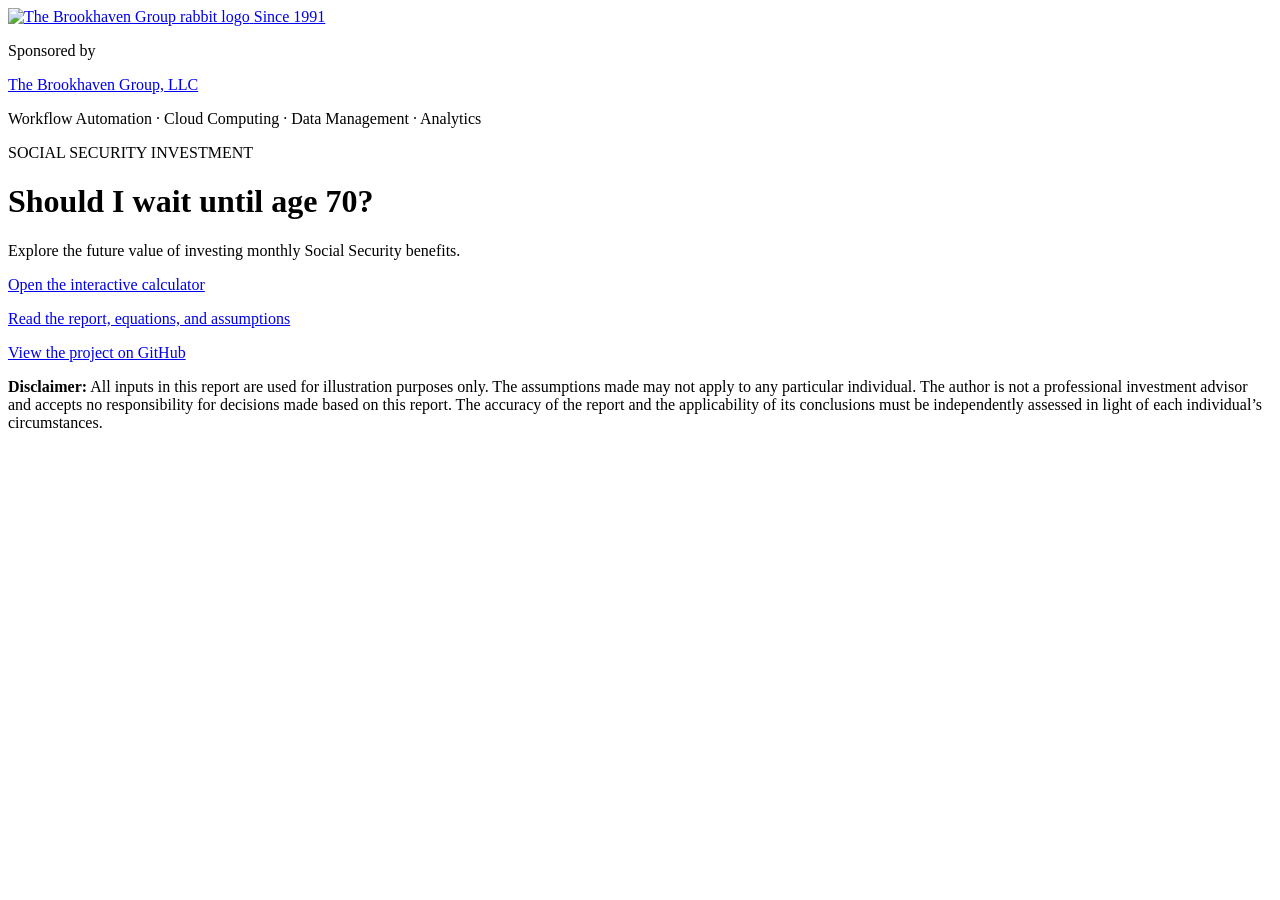
==== index.html @ 3c7c86aa "Link calculator to report and use Brookhaven Group repository" ====
<!doctype html>
<html lang="en">
<head>
  <meta charset="utf-8">
  <meta name="viewport" content="width=device-width,initial-scale=1">
  <title>Social Security Investment</title>
  <link rel="stylesheet" href="web/style.css">
</head>
<body><main>
<aside class="sponsor-banner" aria-label="Project sponsor">
  <a class="sponsor-logo" href="https://thebrookhavengroup.com/" aria-label="The Brookhaven Group, LLC website">
    <img src="https://thebrookhavengroup.com/static/img/banner.png" width="180" height="121" alt="The Brookhaven Group rabbit logo">
    <span>Since 1991</span>
  </a>
  <div class="sponsor-copy"><p class="sponsor-label">Sponsored by</p>
    <p class="sponsor-name"><a href="https://thebrookhavengroup.com/">The Brookhaven Group, LLC</a></p>
    <p>Workflow Automation · Cloud Computing · Data Management · Analytics</p>
  </div>
</aside>
  <header><p class="eyebrow">SOCIAL SECURITY INVESTMENT</p>
  <h1>Should I wait until age 70?</h1>
  <p>Explore the future value of investing monthly Social Security benefits.</p></header>
  <p><a href="web/index.html">Open the interactive calculator</a></p>
  <p><a href="https://github.com/TheBrookhavenGroup/ssa/blob/main/20261021SocialSecurity.md">Read the report, equations, and assumptions</a></p>
  <p><a href="https://github.com/TheBrookhavenGroup/ssa">View the project on GitHub</a></p>
  <footer><p><strong>Disclaimer:</strong> All inputs in this report are used for illustration purposes only. The assumptions made may not apply to any particular individual. The author is not a professional investment advisor and accepts no responsibility for decisions made based on this report. The accuracy of the report and the applicability of its conclusions must be independently assessed in light of each individual’s circumstances.</p></footer>
</main></body>
</html>
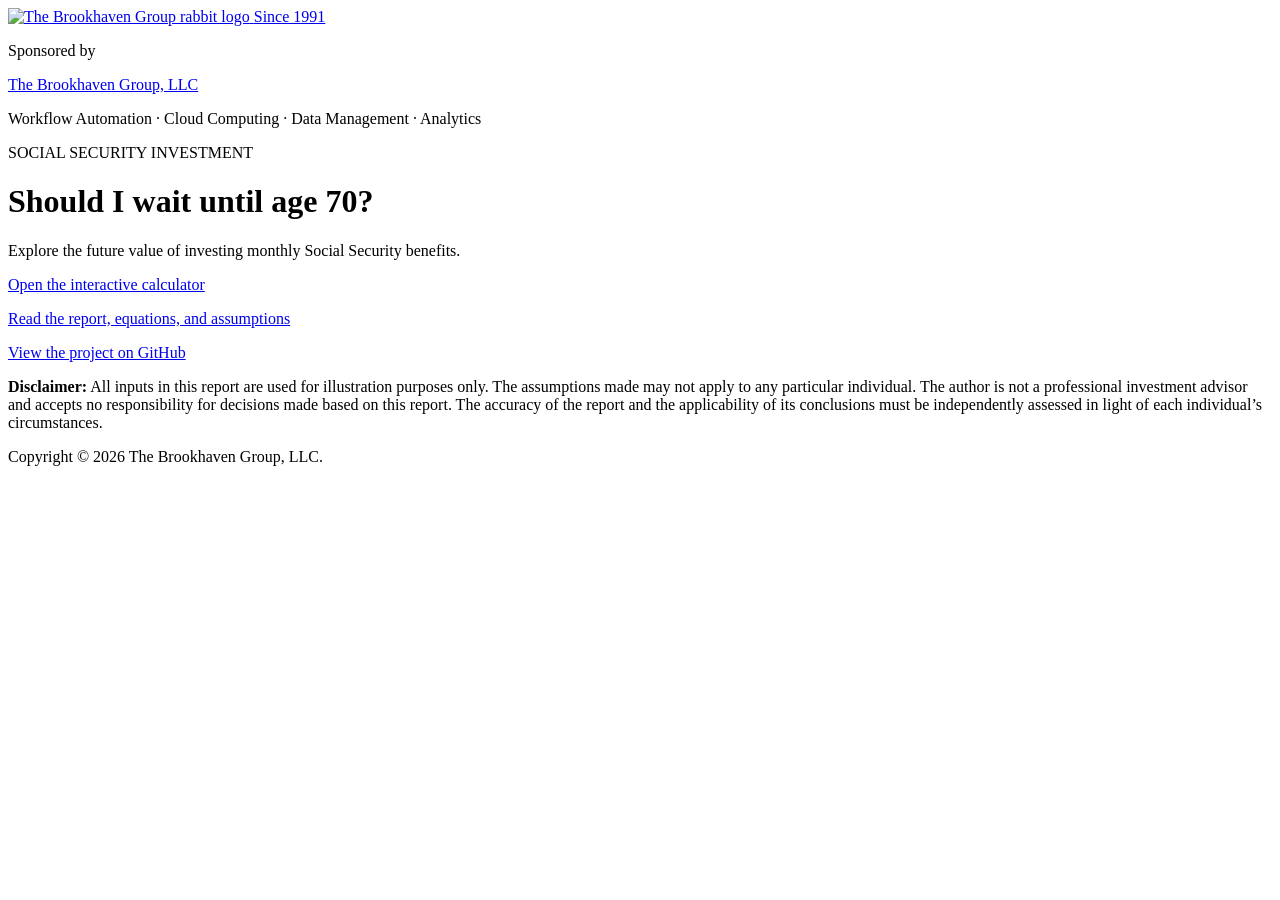
==== commit 3284c5ed: "copyright and license" ====
--- a/index.html
+++ b/index.html
@@ -23,6 +23,6 @@
   <p><a href="web/index.html">Open the interactive calculator</a></p>
   <p><a href="https://github.com/TheBrookhavenGroup/ssa/blob/main/20261021SocialSecurity.md">Read the report, equations, and assumptions</a></p>
   <p><a href="https://github.com/TheBrookhavenGroup/ssa">View the project on GitHub</a></p>
-  <footer><p><strong>Disclaimer:</strong> All inputs in this report are used for illustration purposes only. The assumptions made may not apply to any particular individual. The author is not a professional investment advisor and accepts no responsibility for decisions made based on this report. The accuracy of the report and the applicability of its conclusions must be independently assessed in light of each individual’s circumstances.</p></footer>
+  <footer><p><strong>Disclaimer:</strong> All inputs in this report are used for illustration purposes only. The assumptions made may not apply to any particular individual. The author is not a professional investment advisor and accepts no responsibility for decisions made based on this report. The accuracy of the report and the applicability of its conclusions must be independently assessed in light of each individual’s circumstances.</p><p>Copyright © 2026 The Brookhaven Group, LLC.</p></footer>
 </main></body>
 </html>
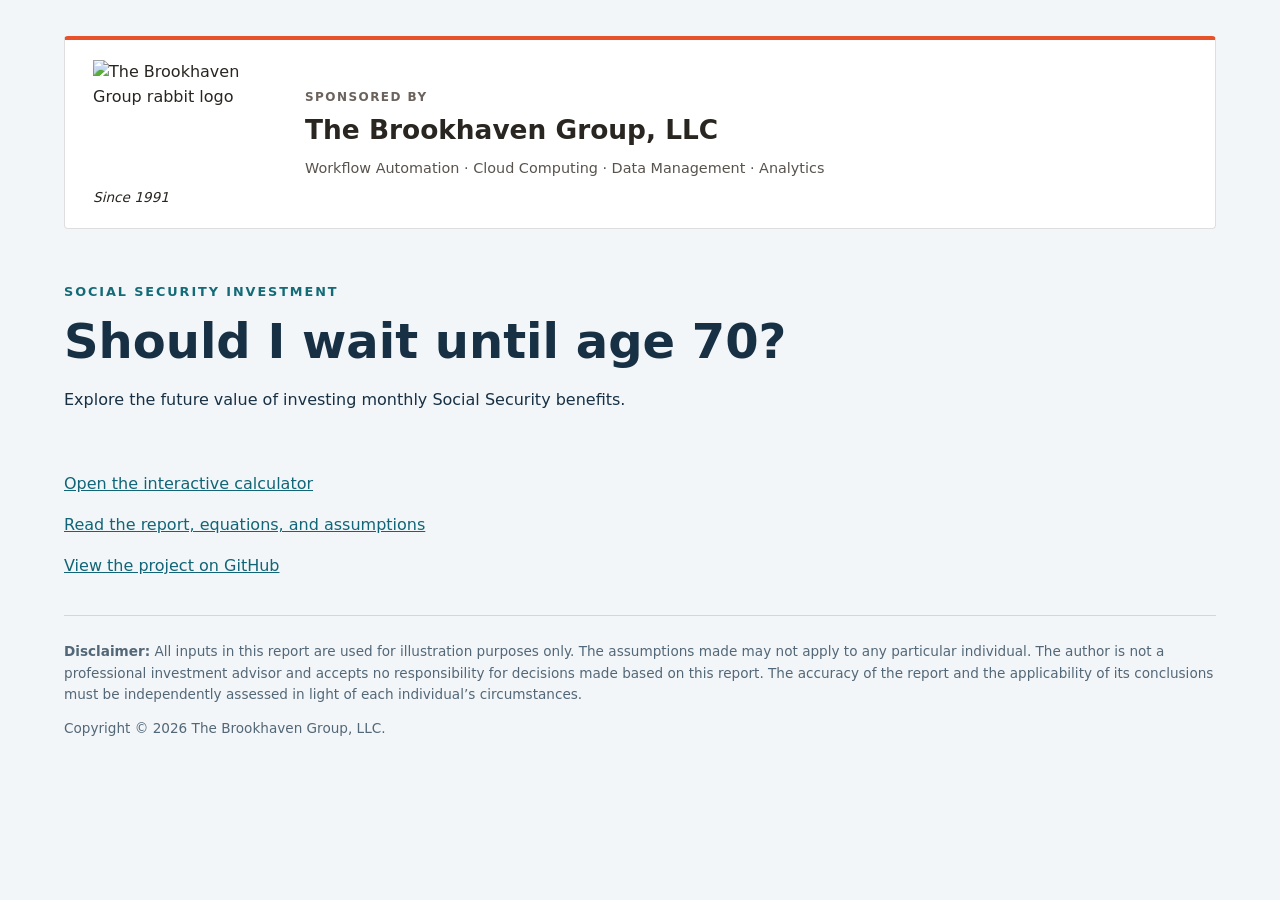
==== commit 2dc1ebaa: "Made latex formulas images independent of browser" ====
--- a/index.html
+++ b/index.html
@@ -21,7 +21,7 @@
   <h1>Should I wait until age 70?</h1>
   <p>Explore the future value of investing monthly Social Security benefits.</p></header>
   <p><a href="web/index.html">Open the interactive calculator</a></p>
-  <p><a href="https://github.com/TheBrookhavenGroup/ssa/blob/main/20261021SocialSecurity.md">Read the report, equations, and assumptions</a></p>
+  <p><a href="report.html">Read the report, equations, and assumptions</a></p>
   <p><a href="https://github.com/TheBrookhavenGroup/ssa">View the project on GitHub</a></p>
   <footer><p><strong>Disclaimer:</strong> All inputs in this report are used for illustration purposes only. The assumptions made may not apply to any particular individual. The author is not a professional investment advisor and accepts no responsibility for decisions made based on this report. The accuracy of the report and the applicability of its conclusions must be independently assessed in light of each individual’s circumstances.</p><p>Copyright © 2026 The Brookhaven Group, LLC.</p></footer>
 </main></body>
--- a/web/style.css
+++ b/web/style.css
@@ -0,0 +1,14 @@
+:root{font-family:system-ui,sans-serif;color:#173044;background:#f3f6f8;line-height:1.55}*{box-sizing:border-box}body{margin:0}main{max-width:1200px;margin:auto;padding:36px 24px}header{padding:12px 0 28px}h1{font-size:clamp(2rem,5vw,3rem);line-height:1.15;margin:8px 0 18px}h2{font-size:1.3rem;margin-top:28px}.eyebrow{font-weight:700;letter-spacing:.15em;font-size:.8rem;color:#146b78}.badge{display:inline-block;background:#e0eff0;padding:6px 12px;border-radius:20px;font-size:.85rem}fieldset{width:max-content;background:white;border:1px solid #d4dfe6;border-radius:12px;margin:16px 0;padding:20px}legend{white-space:nowrap;font-weight:700;padding:0 8px}.fields{display:grid;grid-template-columns:1fr;gap:18px}label{display:flex;flex-direction:column;justify-content:flex-end;white-space:nowrap;font-size:.85rem;font-weight:600}input,select{display:block;width:100%;height:46px;padding:10px;margin-top:6px;border:1px solid #9baebb;border-radius:6px;background:white;color:#173044;font:inherit;font-size:1rem}input:disabled{background:#eef2f5}button{border:0;border-radius:7px;padding:12px 20px;background:#146b78;color:white;font:inherit;font-weight:600;cursor:pointer}.secondary{background:#e1e9ef;color:#173044}.actions{display:flex;gap:12px;margin:20px 0}.hint,footer{font-size:.85rem;color:#526777}.hint{margin-bottom:0}.cards{display:grid;grid-template-columns:repeat(auto-fit,minmax(220px,1fr));gap:16px}.card{background:#173f50;color:white;border-radius:10px;padding:20px}.card strong{display:block;font-size:1.65rem;margin-top:8px}.table-wrap{overflow-x:auto;background:white;border:1px solid #d4dfe6;border-radius:10px}table{border-collapse:collapse;width:100%;white-space:nowrap;font-size:.9rem}th,td{text-align:right;padding:12px 16px;border-bottom:1px solid #e2e9ee}th:first-child,td:first-child{text-align:left}thead{background:#e6eef2}tbody tr:nth-child(even){background:#f6f9fa}.charts{display:grid;grid-template-columns:repeat(auto-fit,minmax(min(100%,480px),1fr));gap:20px}.chart{background:white;padding:16px;border:1px solid #d4dfe6;border-radius:10px}.chart h3{font-size:1rem;margin:0 0 12px}.chart svg{width:100%;height:auto}.chart p{font-size:.85rem;margin:4px 0}#error{background:#ffe7e5;padding:16px;color:#9a2014}a{color:#116577}footer{border-top:1px solid #ccd9e0;margin-top:36px;padding-top:12px}button:focus-visible,input:focus-visible,select:focus-visible{outline:3px solid #df9c3e;outline-offset:2px}
+
+.sponsor-banner{display:flex;align-items:center;gap:32px;background:#fff;border:1px solid #dedede;border-top:4px solid #e8522b;border-radius:4px;padding:20px 28px;margin-bottom:28px;color:#292521}
+.sponsor-logo{display:flex;flex-direction:column;align-items:flex-start;flex-shrink:0;color:#292521;text-decoration:none}
+.sponsor-logo img{display:block;width:180px;max-width:100%;height:auto}
+.sponsor-logo span{font-size:.85rem;font-style:italic;margin-top:6px}
+.sponsor-copy p{margin:0}
+.sponsor-copy .sponsor-label{text-transform:uppercase;letter-spacing:.12em;font-size:.75rem;font-weight:700;color:#6b625c;margin-bottom:6px}
+.sponsor-copy .sponsor-name{font-size:clamp(1.2rem,3vw,1.65rem);font-weight:700;line-height:1.3;margin-bottom:10px}
+.sponsor-name a{color:inherit;text-decoration:none}
+.sponsor-name a:hover{text-decoration:underline;text-decoration-color:#e8522b;text-underline-offset:5px}
+.sponsor-copy>p:last-child{font-size:.9rem;color:#59534e}
+.sponsor-banner a:focus-visible{outline:3px solid #e8522b;outline-offset:5px}
+@media(max-width:600px){.sponsor-banner{flex-direction:column;align-items:flex-start;gap:18px;padding:20px}.sponsor-logo img{width:150px}}
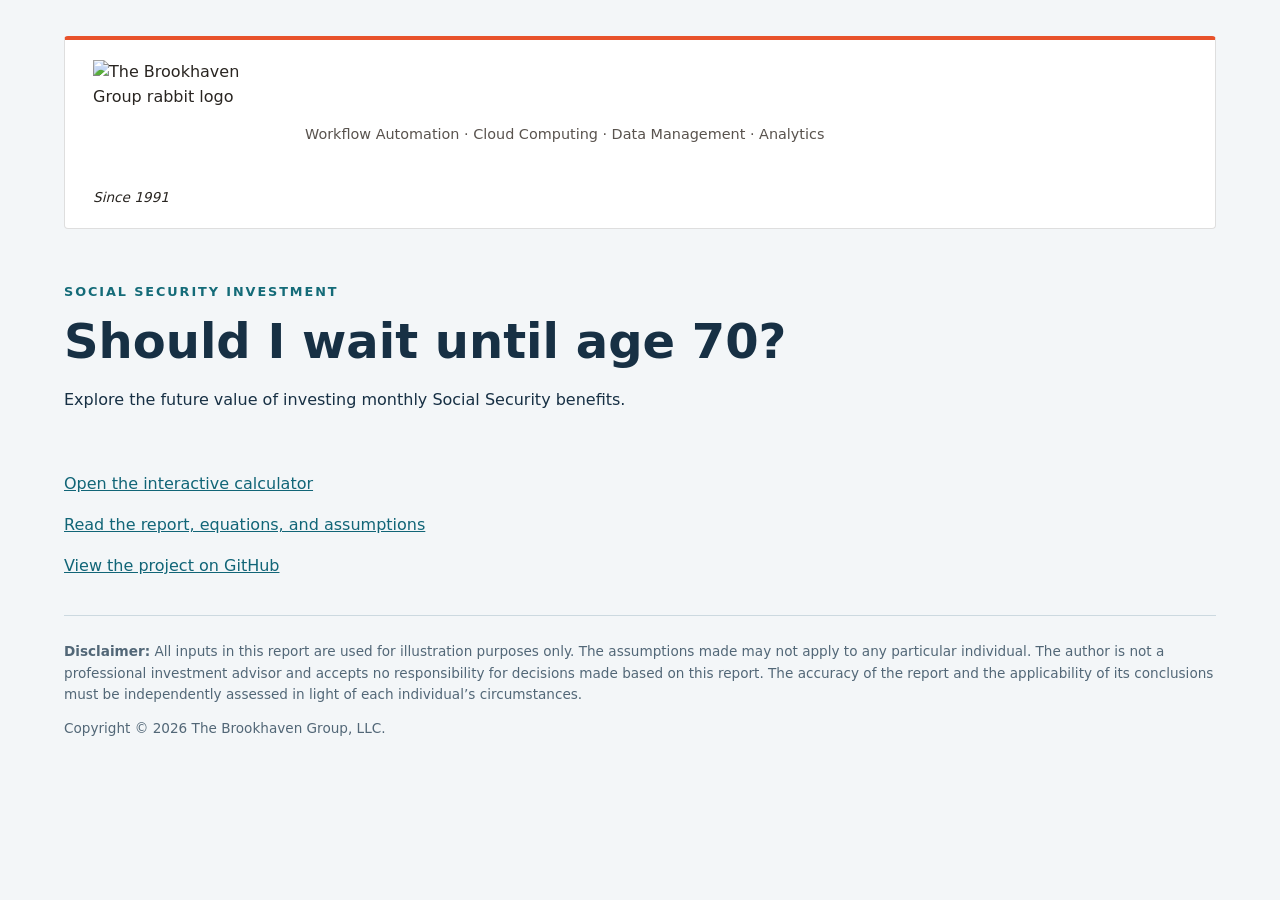
==== commit feb3d1f9: "Fixing social preview" ====
--- a/index.html
+++ b/index.html
@@ -4,6 +4,23 @@
   <meta charset="utf-8">
   <meta name="viewport" content="width=device-width,initial-scale=1">
   <title>Social Security Investment</title>
+  <meta name="description" content="Should I wait until age 70? Compare investing Social Security benefits starting at 67 versus 70, including before-tax and after-tax results, with an interactive calculator and report.">
+  <link rel="canonical" href="https://thebrookhavengroup.github.io/ssa/">
+  <meta property="og:type" content="website">
+  <meta property="og:url" content="https://thebrookhavengroup.github.io/ssa/">
+  <meta property="og:site_name" content="The Brookhaven Group">
+  <meta property="og:title" content="Social Security Investment: Should I wait until age 70?">
+  <meta property="og:description" content="Compare investing Social Security benefits starting at 67 versus 70. Explore before-tax and after-tax results with an interactive calculator and report.">
+  <meta property="og:image" content="https://thebrookhavengroup.github.io/ssa/web/social-preview.png">
+  <meta property="og:image:type" content="image/png">
+  <meta property="og:image:width" content="1200">
+  <meta property="og:image:height" content="630">
+  <meta property="og:image:alt" content="The Brookhaven Group, LLC — Social Security Investment. Should I wait until age 70?">
+  <meta name="twitter:card" content="summary_large_image">
+  <meta name="twitter:title" content="Social Security Investment: Should I wait until age 70?">
+  <meta name="twitter:description" content="Compare investing Social Security benefits starting at 67 versus 70. Explore before-tax and after-tax results with an interactive calculator and report.">
+  <meta name="twitter:image" content="https://thebrookhavengroup.github.io/ssa/web/social-preview.png">
+  <meta name="twitter:image:alt" content="The Brookhaven Group, LLC — Social Security Investment. Should I wait until age 70?">
   <link rel="stylesheet" href="web/style.css">
 </head>
 <body><main>
@@ -12,8 +29,7 @@
     <img src="https://thebrookhavengroup.com/static/img/banner.png" width="180" height="121" alt="The Brookhaven Group rabbit logo">
     <span>Since 1991</span>
   </a>
-  <div class="sponsor-copy"><p class="sponsor-label">Sponsored by</p>
-    <p class="sponsor-name"><a href="https://thebrookhavengroup.com/">The Brookhaven Group, LLC</a></p>
+  <div class="sponsor-copy">
     <p>Workflow Automation · Cloud Computing · Data Management · Analytics</p>
   </div>
 </aside>
